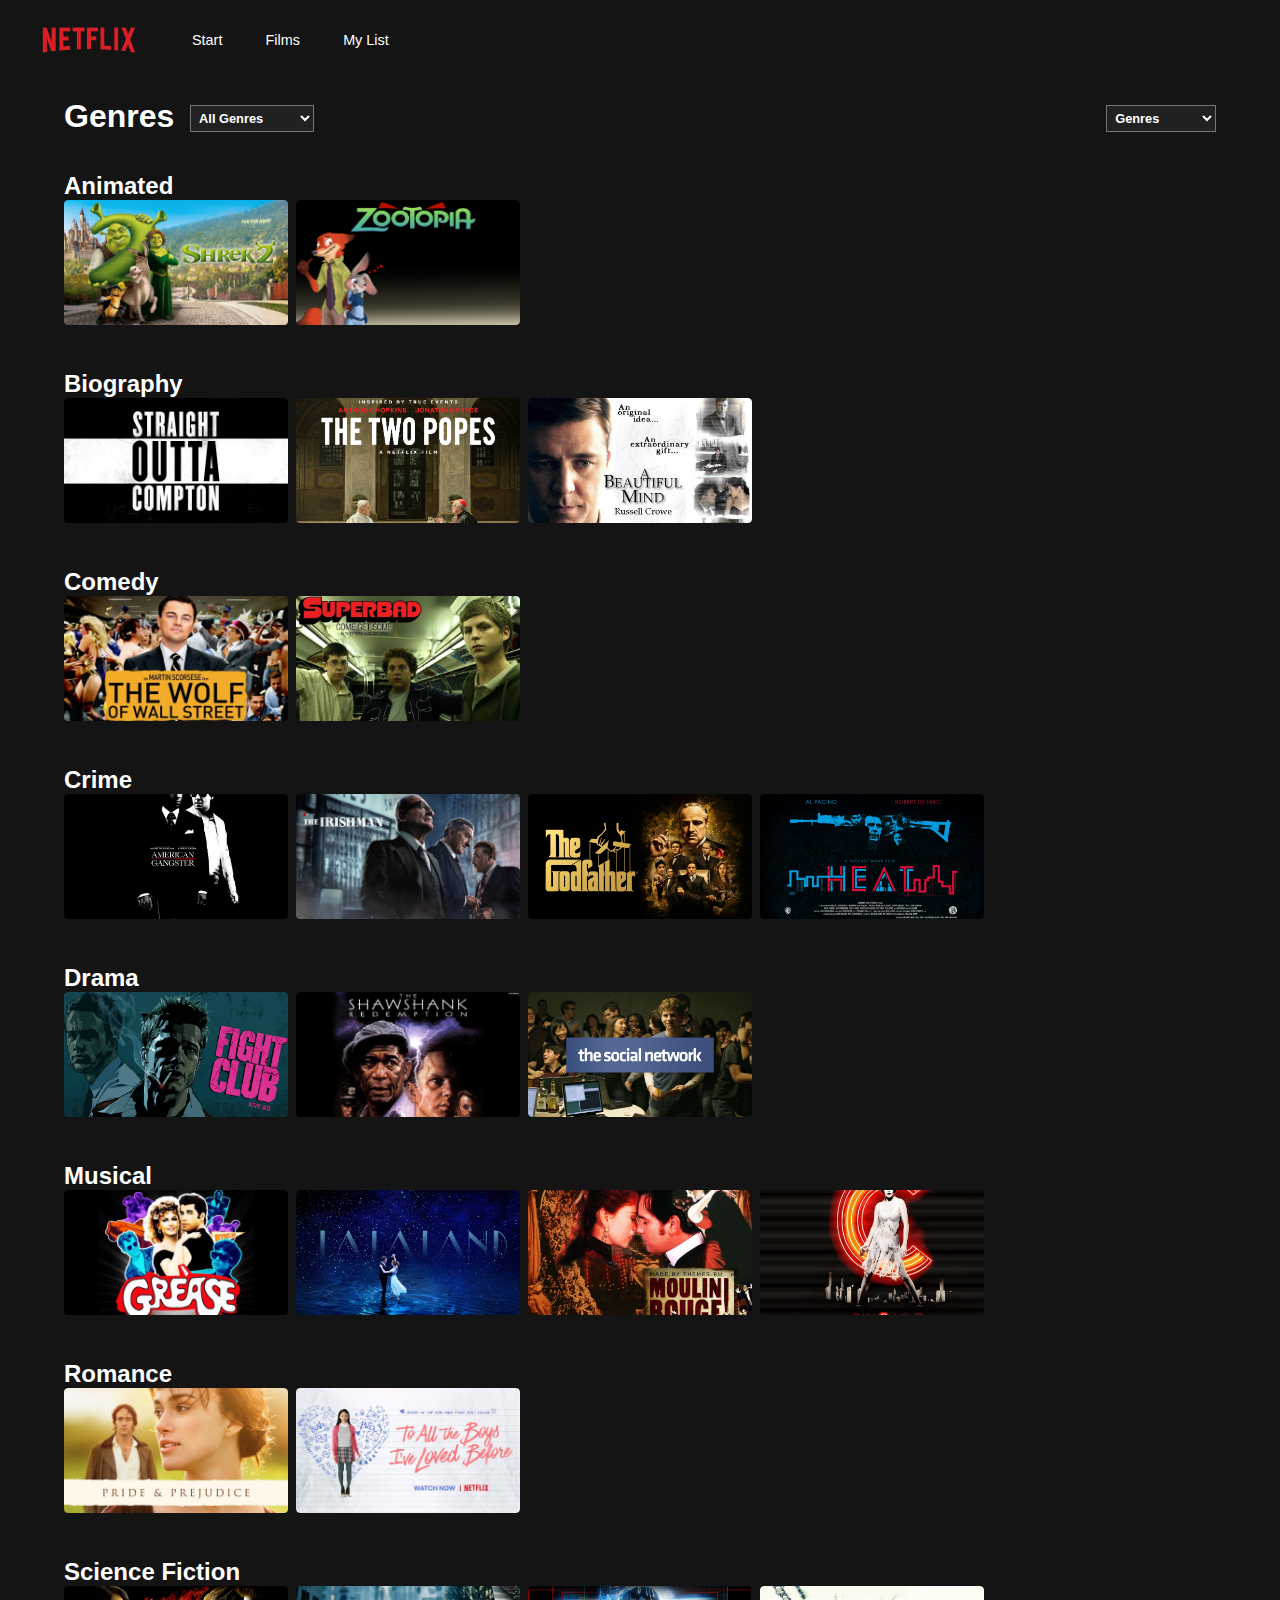
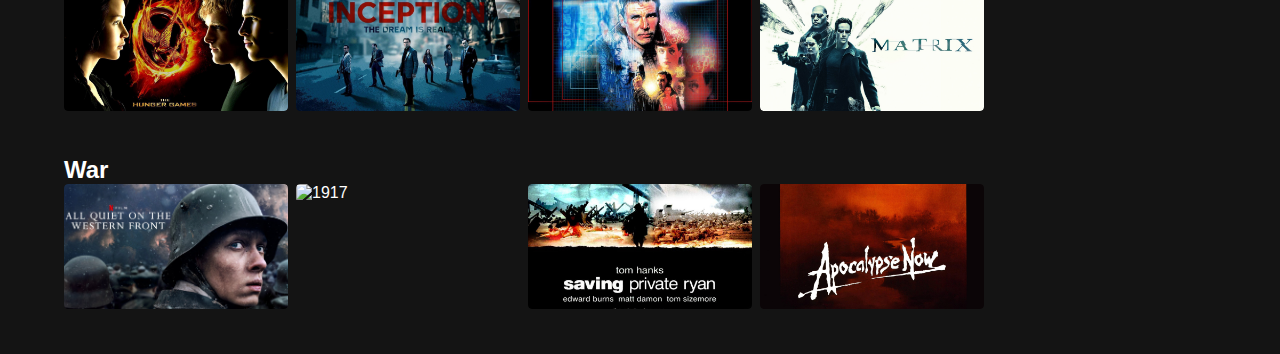
==== index.html @ 00b4fd01 "Add files via upload" ====
<!DOCTYPE html>
<html lang="en">

<head>
    <meta charset="UTF-8">
    <meta name="viewport" content="width=device-width, initial-scale=1.0">
    <title>Netflix Clone</title>
    <link rel="stylesheet" href="filmCard.css">
    <link rel="stylesheet" href="filmCardContainers.css">
    <link rel="stylesheet" href="style.css">

    <link rel="stylesheet" href="modal.css">

    <link rel="stylesheet" href="navBar.css">

    <link rel="stylesheet" href="search.css">

    <link rel="stylesheet" href="dropDowns.css">


    <link rel="stylesheet" href="https://cdnjs.cloudflare.com/ajax/libs/font-awesome/6.4.2/css/all.min.css"
        integrity="sha512-z3gLpd7yknf1YoNbCzqRKc4qyor8gaKU1qmn+CShxbuBusANI9QpRohGBreCFkKxLhei6S9CQXFEbbKuqLg0DA=="
        crossorigin="anonymous" referrerpolicy="no-referrer" />
</head>

<body>
    <div id="wrapper">
        <header>
            <nav class="navbar">
                <div class="mobile-nav-container">

                    <a id="burgerIcon" href="#hamburgerIcon" onclick="gfgMenu()">
                        <script> function gfgMenu() {
                                const GFG = document.querySelector('.links');

                                if (GFG.style.display === "none") {
                                    GFG.style.display = "block";
                                }
                                else {
                                    GFG.style.display = "none";
                                }
                            }
                        </script>
                        <i class="fa fa-bars fa-xl"></i>

                    </a>

                    <div class="links" style="display:none;">
                        <a href="./index.html"> Home </a>
                        <a href="./myList.html"> My List </a>
                        <a>
                            <p>Genres</p>
                            <ul id="categoryList"></ul>
                        </a>
                    </div>
                </div>

                <ul class="topnav">
                    <a class="netflix-logo" href="./index.html" class="active"> <img src="./images/logo.png"></a>
                    <a href="./index.html">Start</a>
                    <a href="#">Films</a>
                    <a href="./myList.html">My List</a>
                </ul>
                <a class="netflix-logo-mobile" href="./index.html" class="active"> <img src="./images/logo.png"></a>

                <div class="search-container">
                    <div class="searchButton" id="searchButton">
                        <i class="fas fa-search fa-lg"></i>
                    </div>
                    <input type="text" id="searchInput" placeholder="Search all titles" class="hidden">
                </div>

            </nav>
          
        </header>

        <main>


            <div id="pageContent">

                <div class="result-container" id="resultContainer">
                    <div id="searchResultFilms" class="film-list hover-cards-container">
                    </div>
                </div>

                <div id="searchableContent" >
                    <div class="categories-header-container">

                        <h1 id="categoriesHeader" class="categories-header">Genres</h1>

                        <select id="categoryDropdown">
                            <option value="">
                                <p class="dropdown-option">All Genres</p>
                            </option>
                        </select>

                        <div class="sortDropdown">
                            <label style="position:absolute;" for="sortDropdown"></label>
                            <select id="sortDropdown">
                                <option value="genres">Genres</option>
                                <option value="title-asc">Title (A-Å)</option>
                                <option value="title-desc">Title (Å-A)</option>
                                <option value="release-date">Release Date</option>
                            </select>
                        </div>

                    </div>

                    <div id="categorySortedFilms" class=" hover-cards-container">
                    </div>

                    <div id="sortedFilms" class=" sortedFilms hover-cards-container">
                    </div>

                </div>
        </main>
        <footer>
        </footer>
    </div>
</body>

<script type="module" src="filmCardHover.js"></script>
<script type="module" src="script.js"></script>
<script src="filmDescriptionMobile.js"></script>
<script type="module" src="mobileNav.js"></script>
<script type="module" src="modal.js"></script>





</html>
---- filmCard.css ----
.hover-cards-container .film-card-container {
    cursor: pointer;
    max-height: 125px;
    position: relative;
    transition: ease-in 0.2s;
    z-index: 9996;
    overflow: hidden;
    border-radius: 4px;
}

.hover-cards-container .film-card-container:hover {
    overflow: visible;
    height: fit-content;
}

.card img {
    border-radius: 4px;
}

.card p {
    font-size: 0.6em;
    line-height: 1.5em;
    font-weight: 500;
}

.card h3 {
    font-size: 0.8em;
}

.film-details {
    display: flex;
    flex-direction: column;
    padding: 0 0.6em 0.6em 0.6em;
    background-color: #212121;
    border-radius: 0 0 4px 4px;
    position: relative;
}

.film-card-buttons {
    display: flex;
    flex-direction: row;
    gap: 1em;
    align-items: center;
    padding: 0.5em 0 0.5em 0;
}

.play-button,
.favorite-button,
.remove-favorite-button {
    color: white;
    border: 2px solid white;
    border-radius: 100%;
    width: 25px;
    height: 25px;
    display: flex;
    justify-content: center;
    align-items: center;
    background-color: #212121;
}


.play-button {
    background-color: white !important;
    align-items: center;
    color: #212121;

}

.fa-play {
    padding-left: 0.1em;

}


.hover-cards-container .card h2 {
    font-size: 0.7em;
}

.hover-cards-container .film-card-container.hovered {
    z-index: 9999;
    position: relative;
    transform-origin: center bottom;
    transform: scale(1.4);
    transition: ease-in-out 0.3s, opacity 0.3s ease, visibility 0.6s, ease .3s;
    transition-delay: 0.7s;
}


.film-card-container {
    transition: transform 0.3s ease-out;
}

.hover-cards-container .film-details {
    visibility: hidden;
    box-shadow: 0px 5px 10px 0px rgba(0, 0, 0, 0.5);

}

.film-description {
    padding: 0.5em 0 0.5em
}

.hover-cards-container .hovered img {
    box-shadow: 0px 5px 10px 0px rgba(0, 0, 0, 0.5);
    transition-delay: 0.7s;

}

.hover-cards-container img:hover {
    border-radius: 4px 4px 0 0;
}

.hover-cards-container .film-list .first-card {
    transform-origin: left bottom !important;
}

.modal.card:hover {
    transform: none !important;
}

.hover-cards-container .film-card-container.hovered .film-details {
    opacity: 1;
    visibility: visible;
    transition-delay: 0.7s;
}

@media (max-width: 767px) {
    .card {
        width: 175px;
        height: fit-content;
    }

    .hover-cards-container .film-card-container {
        overflow: visible;
    }

    .hover-cards-container .film-card-container.hovered {
        z-index: 9996;
        transform: none;
        transition: none;
    }

    .hover-cards-container .card h2 {
        font-size: 1em;
    }

    .card {
        transform: none !important;
    }

    .card p,
    .film-card-buttons,
    .card h3 {
        background-color: #212121;
    }

    .play-button,
    .favorite-button,
    .remove-favorite-button {

        width: 35px;
        height: 35px;

    }

    .card p {
        font-size: 0.7em;
        padding: 1em;
    }

    #pageContent .film-details {
        display: none !important;
    }

    .categories-header {
        padding: 0;
    }

    .film-details {
        padding: 0;
    }

}
---- filmCardContainers.css ----
.categories-header-container {
    display: flex;
    flex-direction: row;
    gap: 1em;
    align-items: flex-end;
    width: 100%;
    padding-bottom: 2.5em;
}

#categoriesHeader {
    line-height: 1em;
}

.film-list {
    gap: 0.5em;
    display: grid;
    grid-auto-rows: 170px;
    flex-wrap: wrap;
    grid-template-columns: repeat(auto-fill, minmax(200px, 1fr));
}

.individual-film-content {
    display: flex;
    gap: 3em;
    flex-direction: column;
    justify-content: center;
    margin-bottom: 5em;
}

.favorite-page-header {
    padding-top: 2em;
}

.back-to-categories-button {
    position: sticky;
    z-index: 9999;
    top: 80px;
}

.refresh-button {
    cursor: pointer;
    place-self: end;
    font-weight: 600;
}

#sortedFilms {
    flex-direction: column;
}

@media (max-width: 767px) {
    .hover-cards-container .film-card-container:hover {
        height: 120px
    }

    .favorite-page-header {
        padding-top: 0em;
    }



    .film-list-container {
        display: flex;
        flex-direction: column;
        height: 170px;

    }

    .film-list-container h2 {
        margin-left: 0.2em;
        padding-bottom: 0.5em;
    }

    .film-list {
        display: flex;
        flex-direction: row;
        gap: 1em;
        max-width: 100vw;
        overflow: scroll;
        flex-wrap: nowrap;
    }

    .favorites-list {
        display: flex;
        flex-direction: row;
        gap: 1em;
        max-width: 100vw;
        overflow: visible;
        flex-wrap: wrap;
    }

    .release-year-list {
        flex-wrap: wrap;
        overflow: visible;
    }


    #categoryPageFilms {
        overflow: visible;
        flex-wrap: wrap;
    }

    #resultContainer .film-list {
        display: flex !important;
        flex-direction: row;
        flex-wrap: wrap;
        margin: 0 auto;
    }

    .categories-header-container {
        padding-bottom: 2em;
    }

    .categories-header {
        padding: 0;
        display: none;
    }

    .result-container {
        padding-top: 1em;
    }

}
---- style.css ----
@import url('https://fonts.googleapis.com/css2?family=Lato:wght@300&display=swap');

@font-face {
    font-family: 'Netflix Sans';
    font-weight: 300;
    font-display: optional;
    src: url(https://assets.nflxext.com/ffe/siteui/fonts/netflix-sans/v3/NetflixSans_W_Lt.woff2) format('woff2'),
        url(https://assets.nflxext.com/ffe/siteui/fonts/netflix-sans/v3/NetflixSans_W_Lt.woff) format('woff');
}

* {
    margin: 0;
    box-sizing: border-box;
}

body {
    color: #fff;
    font-family: 'Netflix Sans', sans-serif;
    font-size: 1em;
    background-color: #141414;
}

h2 {
    font-weight: 600;
}

h3 {
    font-weight: 400;
}

.mobile-nav-container {
    display: none;
}

a {
    color: inherit;
    text-decoration: none;
}

#wrapper {
    max-width: 1440px;
}

#pageContent {
    padding-left: 5%;
    padding-right: 5%;
    display: flex;
    flex-direction: column;
    top: 100px;
    position: relative;
}

img {
    width: 100%;
    display: block;
    height: 100%;
}

a:hover {
    color: #b3b3b3;
}

@media (max-width: 767px) {

    h2 {
        font-size: 1.3em;
    }

    #pageContent {
        top: 80px;
        width: 100vw;
        margin: 0 auto;
    }

}
---- modal.css ----
.modal .card {
    margin-bottom: 5em !important;
}
.modal .card p {
    font-size: 1em;
    padding:0;
}

.modal {
    z-index: 9999;
    position: fixed;
    top: 0;
    left: 0;
    width: 100%;
    height: 100%;
    background-color: rgba(0, 0, 0, 0.7);
    z-index: 1;
    overflow: auto;
    padding-top: 2em;

}
.modal .film-card-container {display:flex; justify-content: center;}

.close-modal-button .fa-times-circle {
    color: rgb(255, 255, 255, 0.8);
    display: flex;
}

.close-modal-button {
    position: absolute;
    top: 10px;
    right: 0;
    padding: 10px;
    cursor: pointer;
}

.close-modal-button {
    display: none;
}

.modal .close-modal-button {
    display: block;
}

.modal {
    z-index: 9999;
}

.modal .film-details {
    display: flex;
    padding: 1em 2em 4em 2em;

}

.modal .card {
    max-width: 1000px;
    margin: 0 auto;
    justify-self: center;
    padding-bottom: 4em;

}

.modal .film-card-buttons {
    padding-top: 0.7em;
    padding-bottom: 1.6em;
}

@media (max-width: 767px) {
    
.modal .film-details {
    display: flex;
    padding: 1em;

}
    .modal {
        padding-top: 5em;
    }

    .modal .card {
        width: 96vw;
        justify-self: center;
        position:fixed;
    }

    .modal-show .card {
        display: flex !important;
    }

}
---- navBar.css ----
.topnav {
    list-style: none;
    display: flex;
    flex-direction: row;
    align-items: center;
    white-space: nowrap;
    width: 100%;
    gap: 3em;
    padding: 0 2em 0 2em;
    font-size: 0.9em;
}

nav {
    display: grid;
    grid-template-columns: 1fr 1fr;
    align-items: center;
    justify-content: center;
    justify-items: center;
    padding-right: 1em;
    position: fixed;
    z-index: 9999;
    background-color: #141414;
    width: 100vw;
    padding-right: 7em;

}

.navbar {
    background-color: #141414;
    transition: background-color 0.1s;
}

/* Styles for the scrolled state */
.scrolled {
    background-color: #212121;
    box-shadow: 0px 0px 5px 0px rgba(0, 0, 0, 0.5);

}

.links a {
    background-color: #141414;
}

#categoryList {
    display: flex;
    flex-direction: column;
    gap: 0.7em;
    font-size: 0.9em;
    padding: 0.7em 0 1em 0.5em;
    list-style: none;
    text-align: left;
    margin: 0;

}

.netflix-logo {
    width: 120px;
}

.netflix-logo-mobile {
    display: none
}

@media (max-width: 767px) {

    nav {
        display: grid;
        grid-template-columns: 2fr 3fr 2fr;
        align-items: center;
        justify-content: center;
        justify-items: center;
        padding-left: 1em;
        padding-right: 0;
    }

    #burgerIcon {}

    .mobile-nav-container {
        display: flex;
        justify-self: left;

    }

    .netflix-logo-mobile {
        display: flex;
        max-width: 100px;
        margin: 0 auto;
    }

    .mobile-navbar {
        position: relative;
        width: 0vw;
        background-color: #212121;

    }

    .scrolled {
        background-color: #141414;
    }

    .links {
        width: 60vw;
        top: 50px;
        position: absolute;
        z-index: 9999;
        left: 0;
    }

    .links p {
        color: white;
    }

    .links a {
        text-decoration: none;
        font-size: 1.2em;
        display: block;
        text-align: left;
        padding: 1em;
        margin-bottom: -3px;
        color: #808080;
        background-color: #141414;


    }

    .links a:last-child {
        border-radius: 10px;
    }


    .topnav {
        display: none;
    }
}
---- search.css ----
.search-container {
    display: flex;
    align-items: center;
    margin-left: auto;
}

.mobile-search-container {
    display: none;
}

#search-container,
#mobile-search-container {
    width: 260px;
    height: 40px;
    background-color: #333;
    display: flex;
    align-items: center;
    z-index: -1;
    margin-left: auto;
}

#searchButton,
#mobile-searchButton {
    color: white;
    cursor: pointer;
    z-index: 9998;
}

#mobile-searchInput.active,
#searchInput.active {
    white-space: nowrap;
    z-index: 9998;
}

#searchInput,
#mobile-searchInput {
    width: 0;
    overflow: hidden;
    min-width: 145px;
    height: 30px;
    background-color: transparent;
    border: none;
    color: white;
    outline: none;
    border: 1px white solid;
    white-space: nowrap;
    margin-left: -25px;
    text-indent: 2.3em;
    -webkit-transition: width 0.3s;
    -moz-transition: width 0.3s;
    -ms-transition: width 0.3s;
    -o-transition: width 0.3s;
    transition: width 0.3s;
    z-index: 9997;
}

.search-controls {
    display: flex;
    flex-direction: row;
    align-items: center;
}


#searchResultFilms {
    padding-top:2.3em;
    display: none;
}
.hidden {
    display: none;
    transition: opacity 200ms, display 200ms;
}


@keyframes slide-in {
    0% {
        opacity: 0;
        transform: translateY(20px);
    }

    100% {
        opacity: 1;
        transform: translateY(0);
    }
}

@media (max-width: 767px) {
    #searchResultFilms .film-details {
        display: flex !important;
        visibility: visible;
    }

    #searchResultFilms .film-details p {
        display: none;
    }

    #searchResultFilms .film-details div {
        display: none;
    }

    #searchResultFilms .film-list-container {
        height: fit-content;
    }

    #searchResultFilms .film-card-container {
        margin-bottom: 3em;
    }

    #searchResultFilms .film-details {
        background-color: transparent;
        background: transparent;
    }
    

#searchResultFilms {
    display: flex !important;
}

    #searchButton {
        display: none;
    }

    #searchInput {
        display: flex;
        margin-left: 0;
        min-width: 100px;
        text-indent:0.1em;
    }

    .search-container {
        margin-left: 0;
    }
}
---- dropDowns.css ----
.sortDropdown {
    margin-left: auto;
}

#categoryDropdown,
#sortDropdown {
    width: fit-content;
    color: white;
    font-weight: bold;
    padding: 0.3em;
    font-size: 0.8em;
    background-color: #212121;
}

#categoryDropdown option {
    border-radius: 0px;
}

#categoryDropdown select {
    border-radius: 0px;

}


@media (max-width: 767px) {
    .sortDropdown {
        margin-left: 0;
        padding-left:1em;
    }

    #categoryDropdown  {
       display:none;
    }
    }
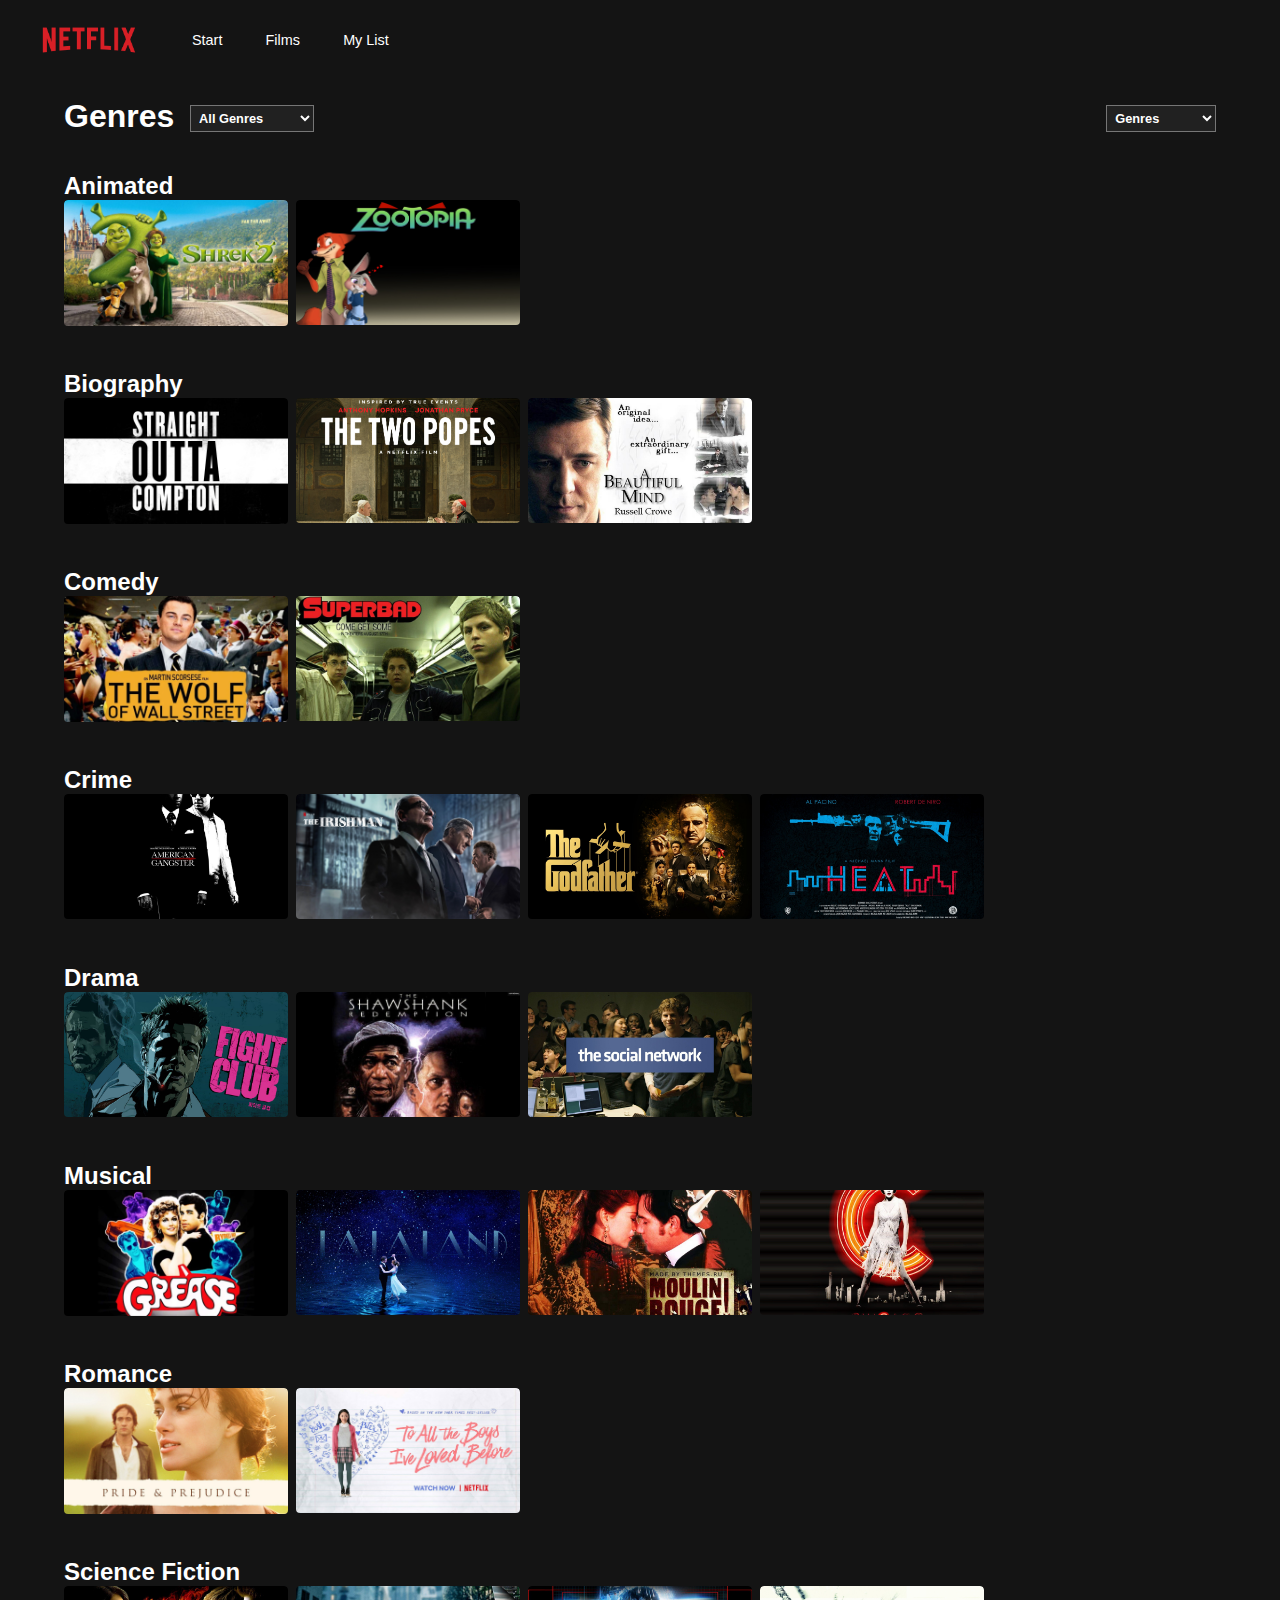
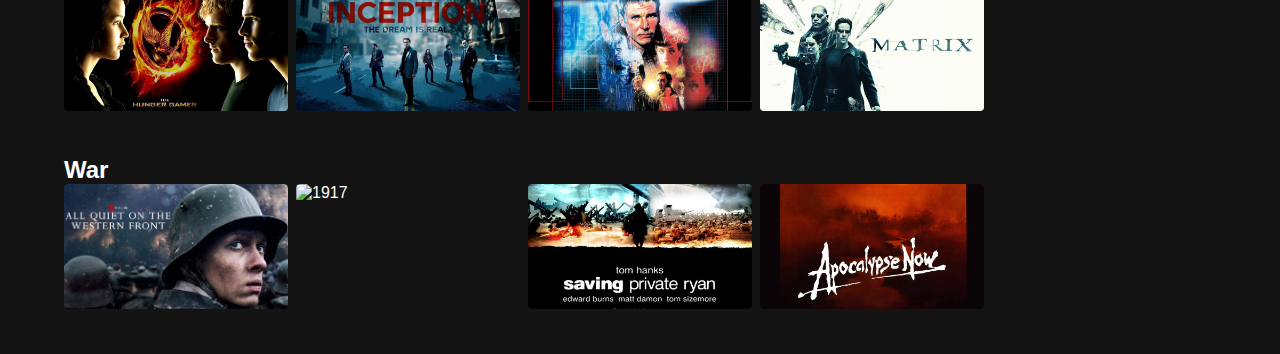
==== commit e3d2c4d9: "." ====
--- a/index.html
+++ b/index.html
@@ -5,6 +5,7 @@
     <meta charset="UTF-8">
     <meta name="viewport" content="width=device-width, initial-scale=1.0">
     <title>Netflix Clone</title>
+    <link rel="shortcut icon" href="/images/favicon.ico" />
     <link rel="stylesheet" href="filmCard.css">
     <link rel="stylesheet" href="filmCardContainers.css">
     <link rel="stylesheet" href="style.css">
--- a/filmCard.css
+++ b/filmCard.css
@@ -1,6 +1,5 @@
 .hover-cards-container .film-card-container {
     cursor: pointer;
-    max-height: 125px;
     position: relative;
     transition: ease-in 0.2s;
     z-index: 9996;
@@ -10,7 +9,6 @@
 
 .hover-cards-container .film-card-container:hover {
     overflow: visible;
-    height: fit-content;
 }
 
 .card img {
@@ -58,6 +56,37 @@
     background-color: #212121;
 }
 
+.favorite-button {
+    position: relative;
+  }
+  
+  .favorite-button::before {
+    content: '';
+    position: absolute;
+    top: -25px;
+    left: 50%;
+    transform: translateX(-50%);
+    background-color: #141414;
+    color: #fff;
+    padding: 5px 10px;
+    border-radius: 1px;
+    display: none;
+    font-size: 0.7em;
+    white-space: nowrap;
+  }
+  
+  .favorite-button:hover::before {
+    display: block;
+  }
+  
+  .favorite-button[data-state="favorited"]::before {
+    content: 'Remove from your list';
+  }
+  
+  .favorite-button[data-state="unfavorited"]::before {
+    content: 'Add to your list';
+  }
+  
 
 .play-button {
     background-color: white !important;
--- a/style.css
+++ b/style.css
@@ -7,6 +7,7 @@
     src: url(https://assets.nflxext.com/ffe/siteui/fonts/netflix-sans/v3/NetflixSans_W_Lt.woff2) format('woff2'),
         url(https://assets.nflxext.com/ffe/siteui/fonts/netflix-sans/v3/NetflixSans_W_Lt.woff) format('woff');
 }
+
 
 * {
     margin: 0;
@@ -53,7 +54,6 @@
 img {
     width: 100%;
     display: block;
-    height: 100%;
 }
 
 a:hover {
